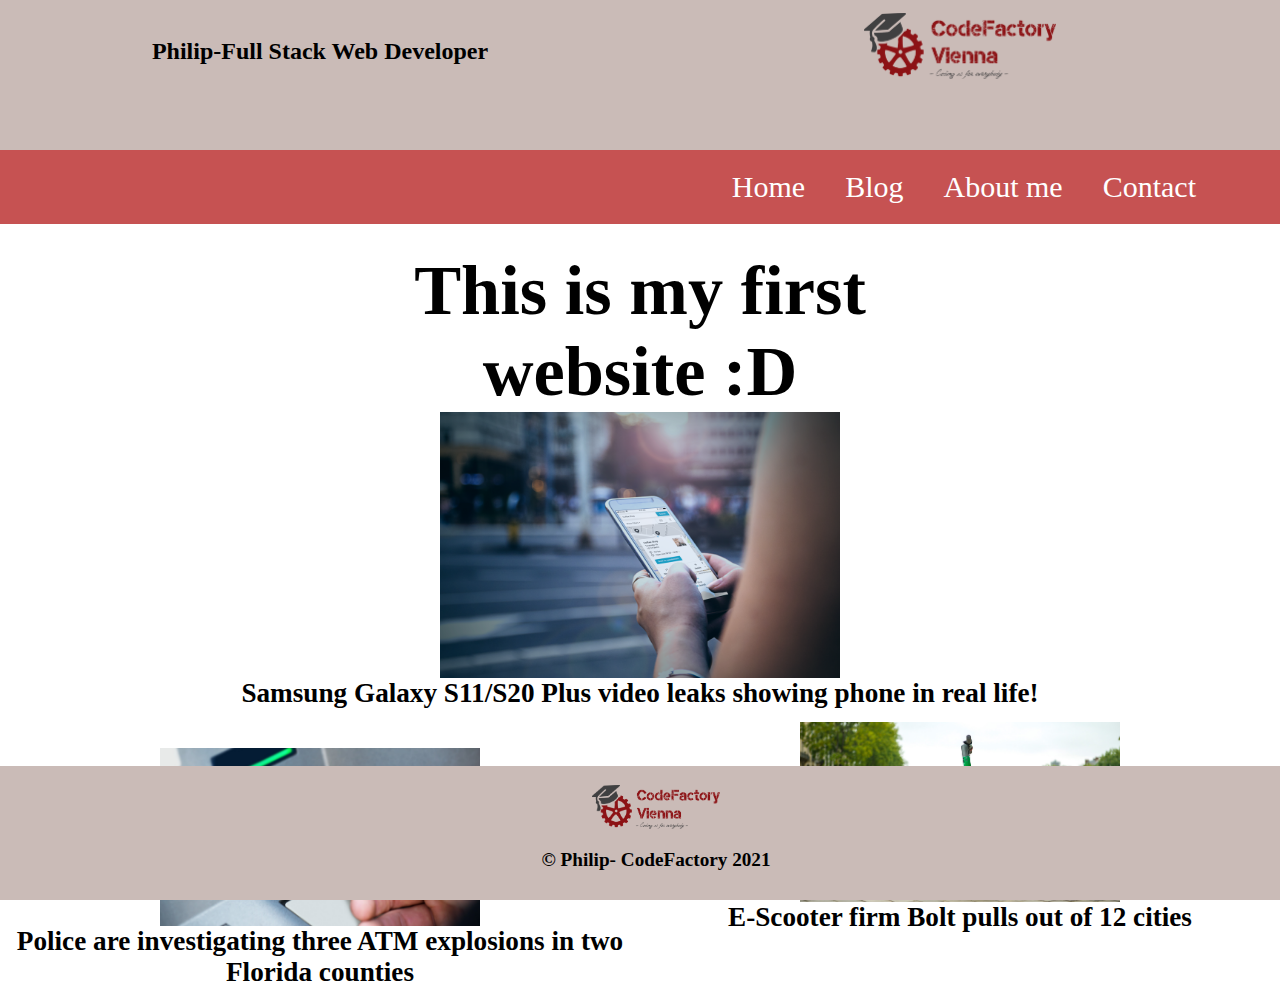
==== index.htm @ 5ebbf1af "fixed header elements to be side by side, vertical alignment probably buggy without flex!" ====
<!DOCTYPE html>
<html lang="en">
<head>
    <meta charset="UTF-8">
    <meta http-equiv="X-UA-Compatible" content="IE=edge">
    <meta name="viewport" content="width=device-width, initial-scale=1.0">
    <link rel="stylesheet" type="text/css" href="css/styling.css">
    <title>Code Review 1</title>
</head>
<body>
    <header>
        <div class="div1">
            <h4>Philip-Full Stack Web Developer</h4>
        </div>
        <div class="div2">
            <img src="img/logo.png" alt="Footer Logo" />   
        </div>
    </header>

    <nav>
        <div class="nav-right">
            <a href="#home" id="active-tab">Home</a>
            <a href="#blog">Blog</a>
            <a href="#about">About me</a>
            <a href="#contact">Contact</a>
        </div>
      </nav>

    <h1>This is my first <br />website :D</h1>

    <div id="blog-wrapper">
        <div id="lead-article">
            <img src="img/Phone.png" alt="Samsung Galaxy S11/S20 leaks reveal" />
            <h3>Samsung Galaxy S11/S20 Plus video leaks showing phone in real life!</h3>
        </div>
        <div id="second-wrapper">
            <div class="div1">
                <img src="img/Debit_card_ATM.jpg" alt="ATM explosions crime" />
                <h3>Police are investigating three ATM explosions in two Florida counties</h3>
            </div>
            <div class="div2">
                <img src="img/Taxify-Scooters.jpg" alt="E-Scooter malfunctions" />
                <h3>E-Scooter firm Bolt pulls out of 12 cities</h3>
            </div>
        </div>
    </div>

    <footer>
        <img src="img/logo.png" alt="Footer Logo" />
        <p><strong>&copy; Philip- CodeFactory 2021</strong></p>
    </footer>
</body>
</html>
---- css/styling.css ----
/* basic styling */
h1,h2,h3,h4,h5 {
    margin: 0 auto;
    text-align: center;
    height: 100%;
}

body {
    min-height: 100vh;
    margin:0 auto;
    position: relative;
}

p { 
    margin: 0;
    padding: 1%;
}

h1 {
    font-size: 440%;
    margin-top: 2%;
}

h3 { 
    font-size: 170%;
}

h4 { 
    font-size: 150%;
}



/* header styling */
header {
    background-color: #cabbb7;
    height: 150px;
    width: 100%;
    text-align: center;
    margin: 0 auto;
    text-align: center;
    vertical-align: middle;    

}

.div1 {
    float: left;
    padding: 0;
    margin: 3% 0 0 0; /* appreantly best way to center vertically without flex */
    text-align: center; /* probably just fluf */
    vertical-align: middle; /* probably just fluf */
    width: 50%;

}

.div2 {
    float: right;
    padding: 0;
    margin: 1% 0 0 0; /* appreantly best way to center vertically without flex */
    text-align: center; /* probably just fluf */
    vertical-align: middle; /* probably just fluf */
    width: 50%;
}


header .div2 img {
    width: 30%;
}


/* navigation styling */
nav {
    overflow: hidden;
    width: 100%;
    background-color: #c65252;
    padding-right: 500px;
}
  
nav a {
    float: left;
    color: #ffffff;
    text-align: center;
    padding: 20px;
    text-decoration: none;
    font-size: 30px;
}

.nav-right {
    float: right;
    margin-right: 5%;
}
  
nav a:hover { 
    background-color: #cabbb7; 
}

/*#active-tab { background-color: #c88684; }*/
  


/* main article styling */
#blog-wrapper {
    text-align: center;
}

div img { 
    width: 50%;
    margin-left: auto;
    margin-right: auto;
    display: block;
} 

#lead-article img { 
    text-align: center;
    width: 400px;
}




/* footer stuff */
footer {
    background-color: #cabbb7;
    text-align: center;
    width: 100%;
    position: absolute;
    right: 0;
    bottom: 0;
    left: 0;
    padding: 1.25%;
    font-size: 120%;
} 

footer img {
    width: 10%;
    margin: 0.2% auto;
}
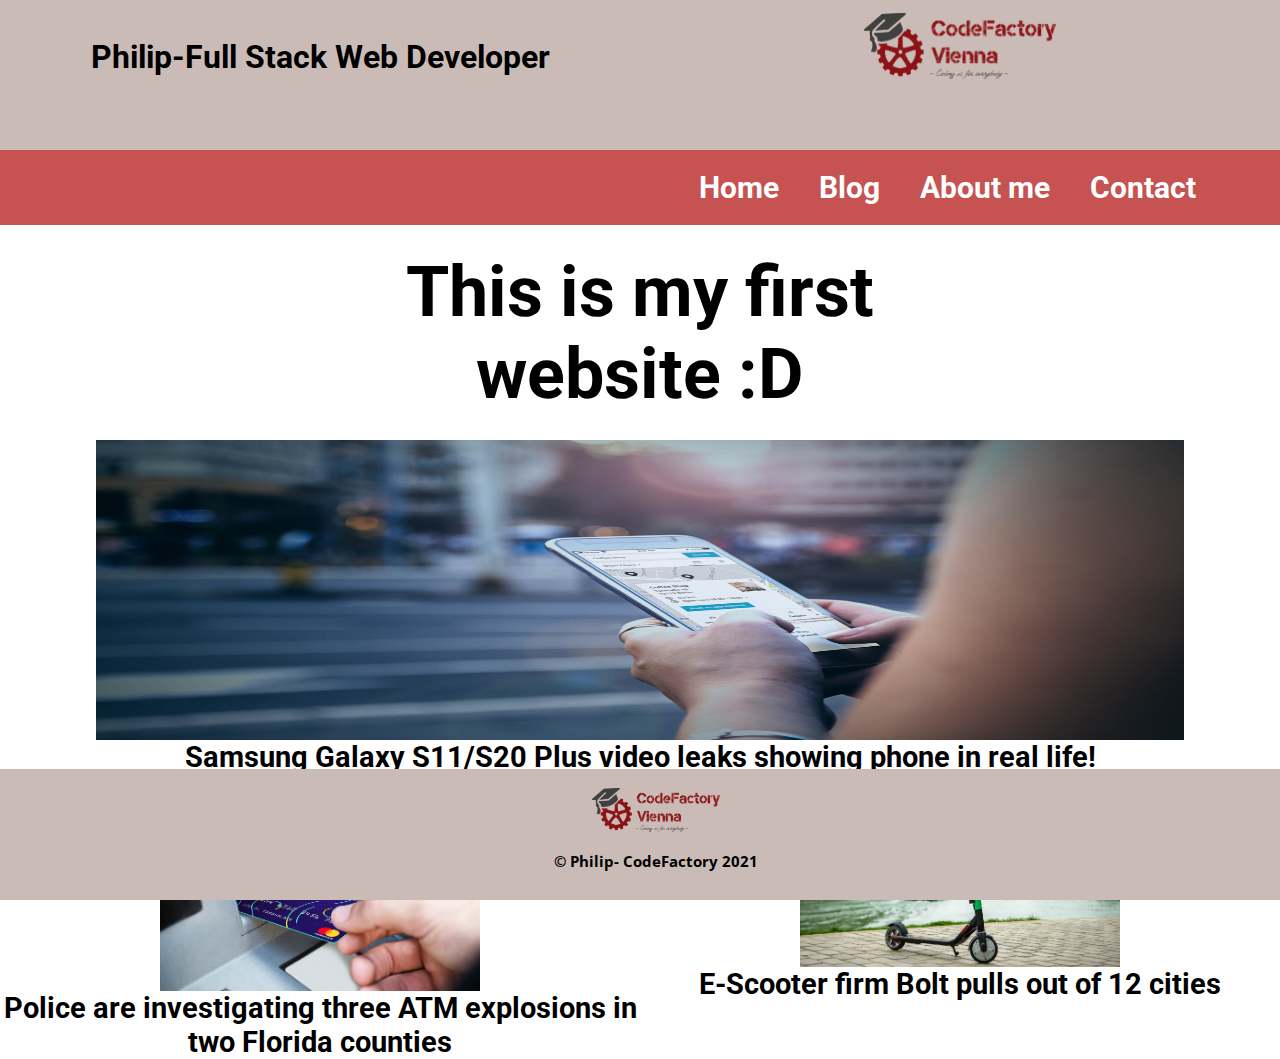
==== commit f53a8682: "added fonts Roboto and Open Sans and adjusted font sizes" ====
--- a/index.htm
+++ b/index.htm
@@ -5,6 +5,13 @@
     <meta http-equiv="X-UA-Compatible" content="IE=edge">
     <meta name="viewport" content="width=device-width, initial-scale=1.0">
     <link rel="stylesheet" type="text/css" href="css/styling.css">
+    <!-- Adding "Open Sans Regular 400" from Google Fonts -->
+    <link rel="preconnect" href="https://fonts.gstatic.com">
+    <link href="https://fonts.googleapis.com/css2?family=Open+Sans&display=swap" rel="stylesheet">
+    <!-- Adding "Roboto Regular 400" from Google Fonts -->
+    <link rel="preconnect" href="https://fonts.gstatic.com">
+    <link href="https://fonts.googleapis.com/css2?family=Roboto&display=swap" rel="stylesheet">
+
     <title>Code Review 1</title>
 </head>
 <body>
--- a/css/styling.css
+++ b/css/styling.css
@@ -2,13 +2,15 @@
 h1,h2,h3,h4,h5 {
     margin: 0 auto;
     text-align: center;
-    height: 100%;
+    font-family: Roboto;
+    font-weight: bolder;
 }
 
 body {
     min-height: 100vh;
     margin:0 auto;
     position: relative;
+    font-family: "Open Sans";
 }
 
 p { 
@@ -19,14 +21,15 @@
 h1 {
     font-size: 440%;
     margin-top: 2%;
+    margin-bottom: 2%;
 }
 
 h3 { 
-    font-size: 170%;
+    font-size: 180%;
 }
 
 h4 { 
-    font-size: 150%;
+    font-size: 200%;
 }
 
 
@@ -62,7 +65,7 @@
     width: 50%;
 }
 
-
+/* Could've made a simple class, but wanted to try it that way, same goes for footer image */
 header .div2 img {
     width: 30%;
 }
@@ -83,6 +86,8 @@
     padding: 20px;
     text-decoration: none;
     font-size: 30px;
+    font-family: Roboto;
+    font-weight: bolder;
 }
 
 .nav-right {
@@ -112,10 +117,9 @@
 
 #lead-article img { 
     text-align: center;
-    width: 400px;
+    width: 85%;
+    height: 300px;
 }
-
-
 
 
 /* footer stuff */
@@ -128,7 +132,7 @@
     bottom: 0;
     left: 0;
     padding: 1.25%;
-    font-size: 120%;
+    font-size: 95%;
 } 
 
 footer img {
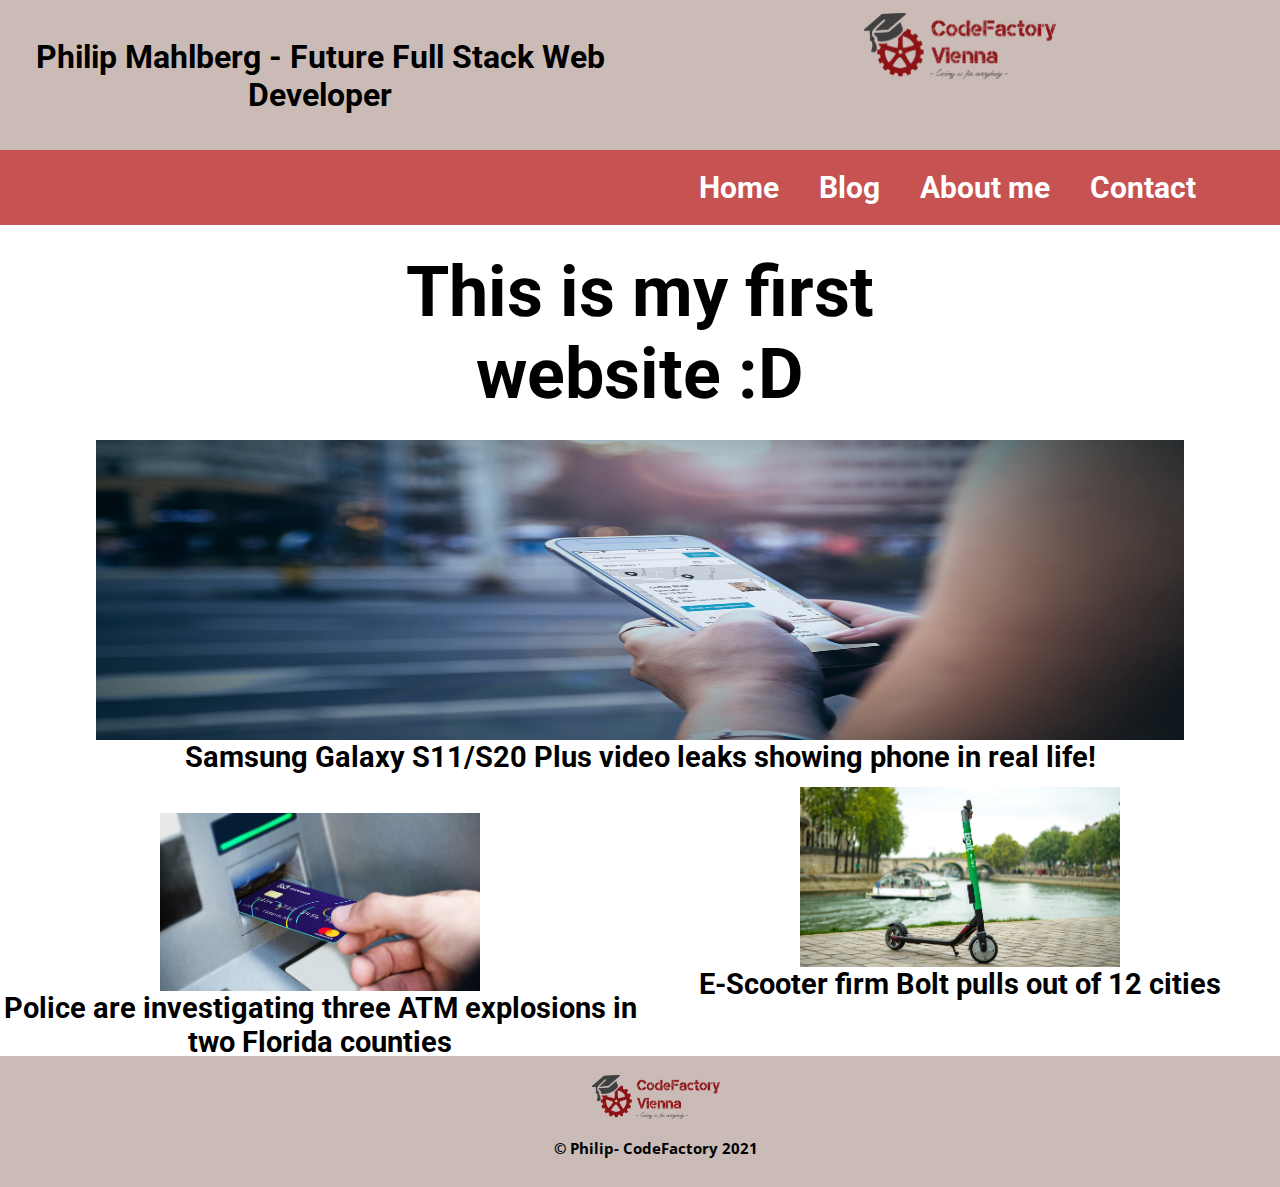
==== commit 0bb7f1cf: "hopefully made footer permanently for good now!" ====
--- a/index.htm
+++ b/index.htm
@@ -15,43 +15,45 @@
     <title>Code Review 1</title>
 </head>
 <body>
-    <header>
-        <div class="div1">
-            <h4>Philip-Full Stack Web Developer</h4>
-        </div>
-        <div class="div2">
-            <img src="img/logo.png" alt="Footer Logo" />   
-        </div>
-    </header>
-
-    <nav>
-        <div class="nav-right">
-            <a href="#home" id="active-tab">Home</a>
-            <a href="#blog">Blog</a>
-            <a href="#about">About me</a>
-            <a href="#contact">Contact</a>
-        </div>
-      </nav>
-
-    <h1>This is my first <br />website :D</h1>
-
-    <div id="blog-wrapper">
-        <div id="lead-article">
-            <img src="img/Phone.png" alt="Samsung Galaxy S11/S20 leaks reveal" />
-            <h3>Samsung Galaxy S11/S20 Plus video leaks showing phone in real life!</h3>
-        </div>
-        <div id="second-wrapper">
+    <div class="main-container">
+        <header>
             <div class="div1">
-                <img src="img/Debit_card_ATM.jpg" alt="ATM explosions crime" />
-                <h3>Police are investigating three ATM explosions in two Florida counties</h3>
+                <h4>Philip Mahlberg - Future Full Stack Web Developer</h4>
             </div>
             <div class="div2">
-                <img src="img/Taxify-Scooters.jpg" alt="E-Scooter malfunctions" />
-                <h3>E-Scooter firm Bolt pulls out of 12 cities</h3>
+                <img src="img/logo.png" alt="Footer Logo" />   
+            </div>
+        </header>
+
+        <nav>
+            <div class="nav-right">
+                <a href="#home" id="active-tab">Home</a>
+                <a href="#blog">Blog</a>
+                <a href="#about">About me</a>
+                <a href="#contact">Contact</a>
+            </div>
+        </nav>
+
+        <h1>This is my first <br />website :D</h1>
+
+        <div id="blog-wrapper">
+            <div id="lead-article">
+                <img src="img/Phone.png" alt="Samsung Galaxy S11/S20 leaks reveal" />
+                <h3>Samsung Galaxy S11/S20 Plus video leaks showing phone in real life!</h3>
+            </div>
+            <div id="second-wrapper">
+                <div class="div1">
+                    <img src="img/Debit_card_ATM.jpg" alt="ATM explosions crime" />
+                    <h3>Police are investigating three ATM explosions in two Florida counties</h3>
+                </div>
+                <div class="div2">
+                    <img src="img/Taxify-Scooters.jpg" alt="E-Scooter malfunctions" />
+                    <h3>E-Scooter firm Bolt pulls out of 12 cities</h3>
+                </div>
             </div>
         </div>
     </div>
-
+    
     <footer>
         <img src="img/logo.png" alt="Footer Logo" />
         <p><strong>&copy; Philip- CodeFactory 2021</strong></p>
--- a/css/styling.css
+++ b/css/styling.css
@@ -7,11 +7,20 @@
 }
 
 body {
-    min-height: 100vh;
     margin:0 auto;
     position: relative;
     font-family: "Open Sans";
+    height: 100%;
 }
+
+
+.main-container {
+    overflow: hidden;
+    display: block;
+    position: relative;   
+    min-height: 100vh; /* will cover the 100% of viewport */
+    padding-bottom: 10%; /* height of footer */
+   }
 
 p { 
     margin: 0;
@@ -126,11 +135,9 @@
 footer {
     background-color: #cabbb7;
     text-align: center;
-    width: 100%;
     position: absolute;
-    right: 0;
     bottom: 0;
-    left: 0;
+    width: 100%;   
     padding: 1.25%;
     font-size: 95%;
 } 
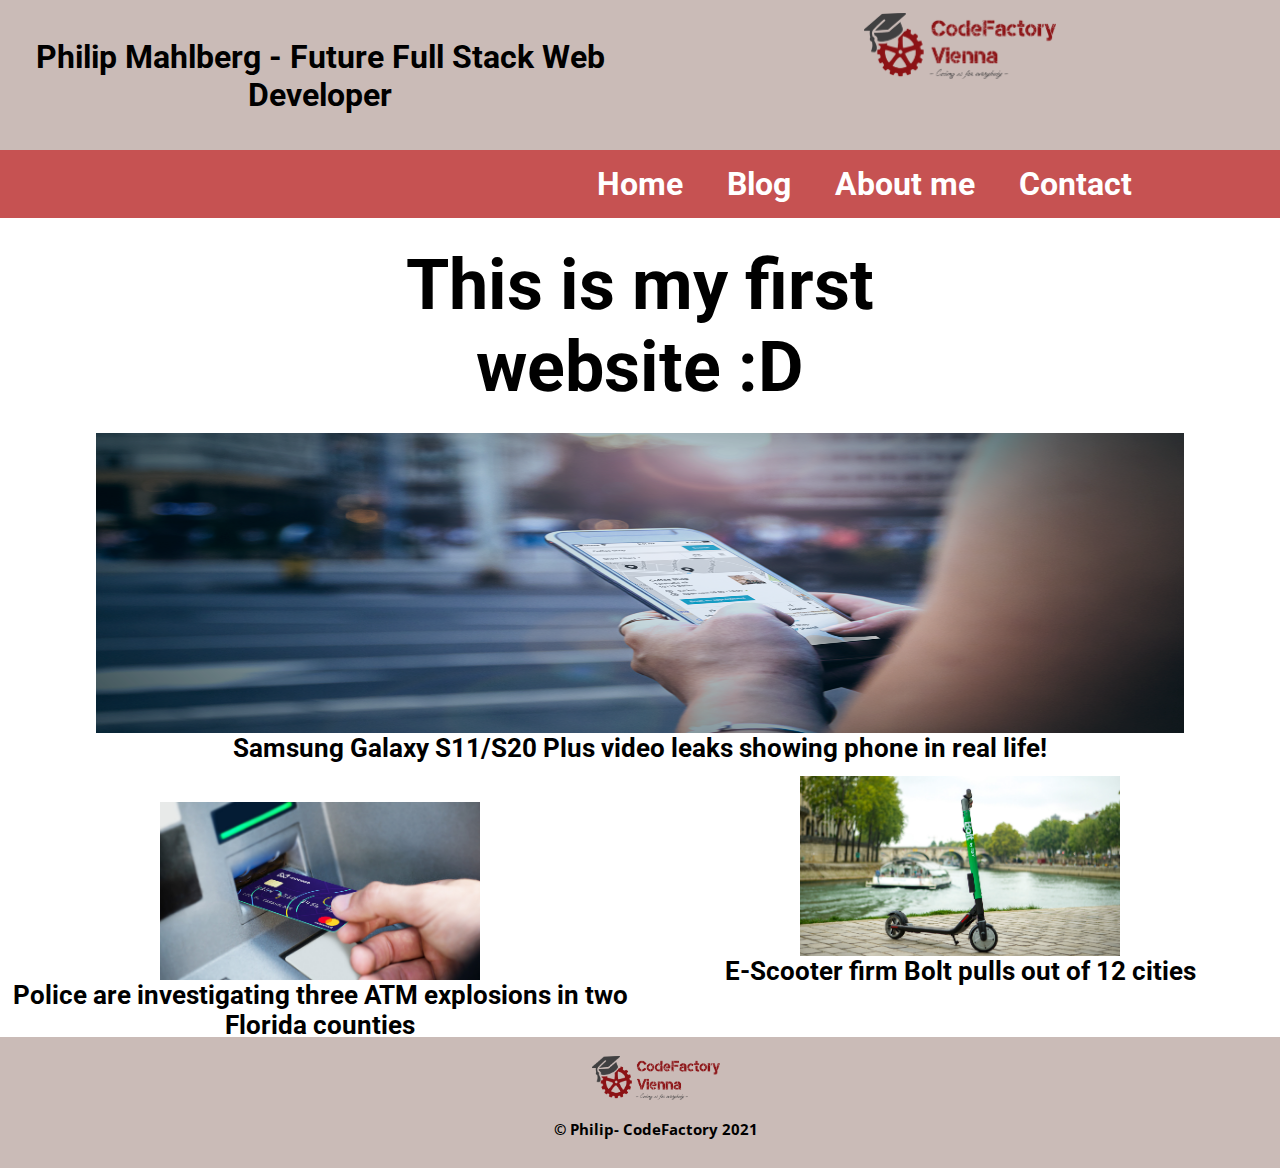
==== commit 18702e41: "Finally fixed and created header with ul,li+nav" ====
--- a/index.htm
+++ b/index.htm
@@ -21,10 +21,11 @@
                 <h4>Philip Mahlberg - Future Full Stack Web Developer</h4>
             </div>
             <div class="div2">
-                <img src="img/logo.png" alt="Footer Logo" />   
+                <img src="img/logo.png" alt="Header Logo" />   
             </div>
         </header>
 
+        <!-- Old navigation based on a nav+div ONLY
         <nav>
             <div class="nav-right">
                 <a href="#home" id="active-tab">Home</a>
@@ -33,6 +34,15 @@
                 <a href="#contact">Contact</a>
             </div>
         </nav>
+        -->
+        <nav>
+            <ul>
+                <li><a href="#home" id="active-tab">Home</a></li>
+                <li><a href="#blog">Blog</a></li>
+                <li><a href="#about">About me</a></li>
+                <li><a href="#contact">Contact</a></li>
+            </ul>
+        </nav>       
 
         <h1>This is my first <br />website :D</h1>
 
@@ -53,7 +63,7 @@
             </div>
         </div>
     </div>
-    
+
     <footer>
         <img src="img/logo.png" alt="Footer Logo" />
         <p><strong>&copy; Philip- CodeFactory 2021</strong></p>
--- a/css/styling.css
+++ b/css/styling.css
@@ -34,7 +34,7 @@
 }
 
 h3 { 
-    font-size: 180%;
+    font-size: 160%;
 }
 
 h4 { 
@@ -82,6 +82,47 @@
 
 /* navigation styling */
 nav {
+    text-align: right;
+    margin: 0;
+    padding: 0;
+}
+
+ul {
+    list-style-type: none;
+    margin: 0;
+    padding: 0 10% 0 0;  
+    overflow: hidden;
+    background-color: #c65252; 
+}
+    
+ul li {
+    display: inline-block;
+    margin: 0;
+    padding: 0;
+}
+    
+ul li a {
+    display: inline-block;
+    color: #ffffff;
+    text-decoration: none;
+    margin: 0;
+    padding: 15px 20px;
+    font-size: 200%;
+    font-family: Roboto;
+    font-weight: bolder;   
+}
+    
+ul li a:hover { 
+    background-color: #cabbb7;
+}
+    
+    /* #active-tab { background-color: #c88684; }   */
+
+
+/*#active-tab { background-color: #c88684; }*/
+
+/* Old navigation based on a nav+div ONLY
+nav {
     overflow: hidden;
     width: 100%;
     background-color: #c65252;
@@ -94,7 +135,7 @@
     text-align: center;
     padding: 20px;
     text-decoration: none;
-    font-size: 30px;
+    font-size: 200%;
     font-family: Roboto;
     font-weight: bolder;
 }
@@ -107,9 +148,9 @@
 nav a:hover { 
     background-color: #cabbb7; 
 }
+*/
 
-/*#active-tab { background-color: #c88684; }*/
-  
+
 
 
 /* main article styling */
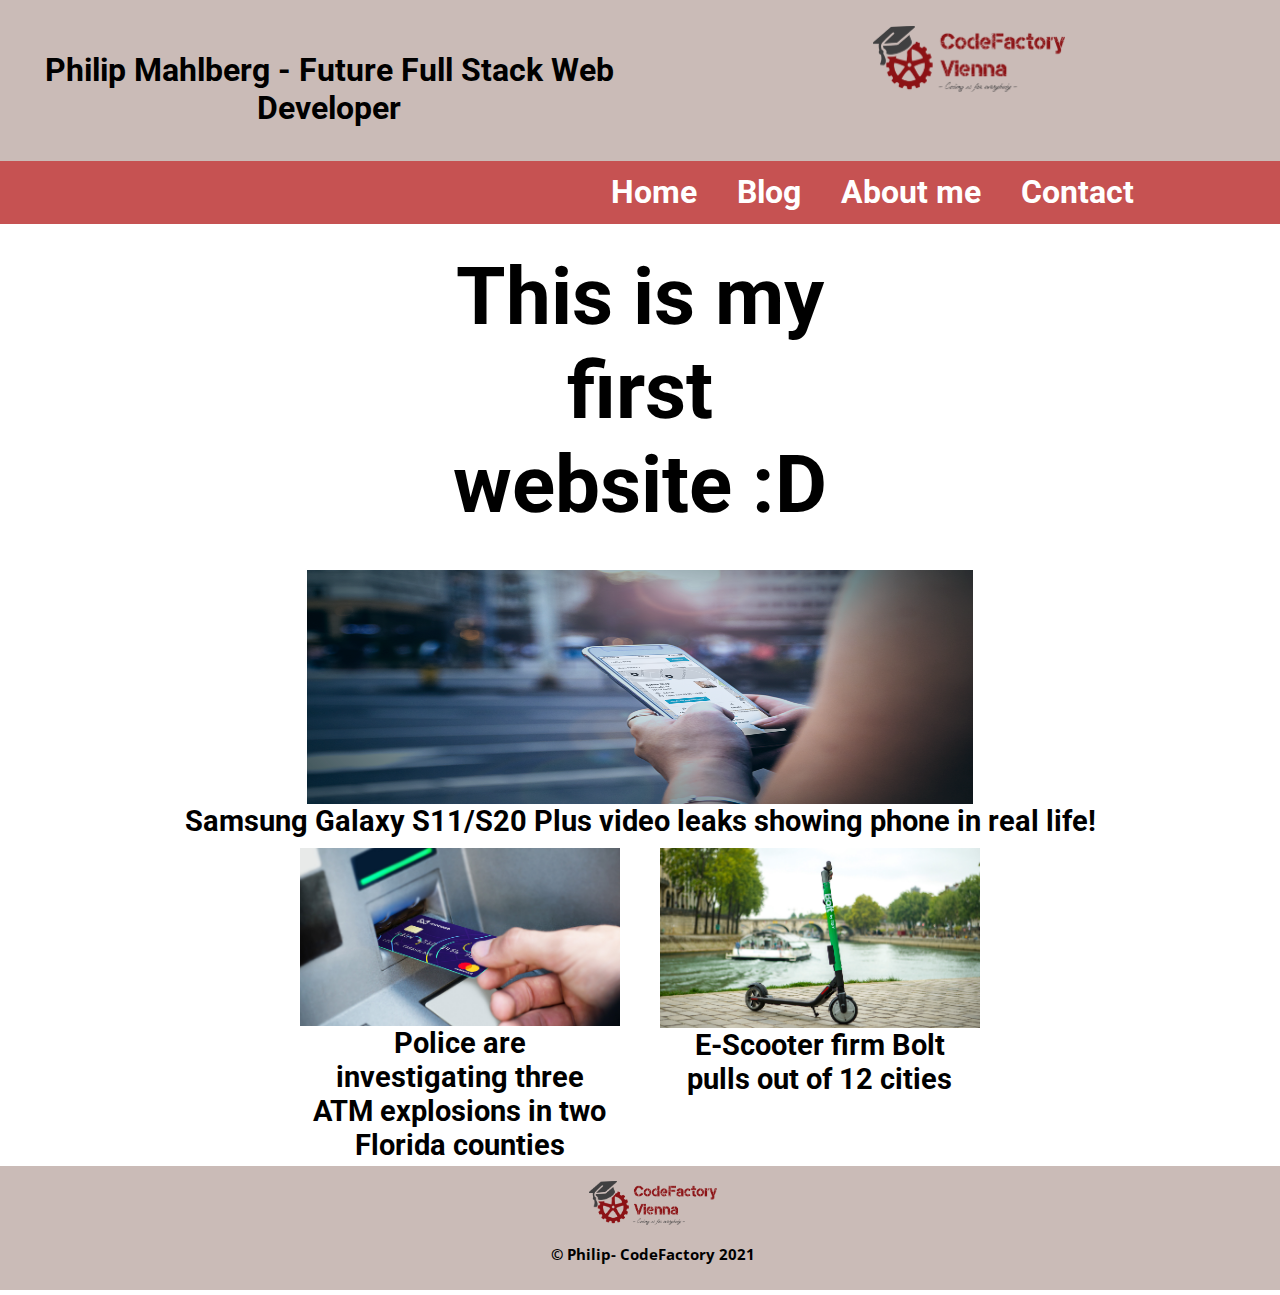
==== commit e504237f: "created blog "triforce" and resized a few things, footer is now finally at the bottom! --> MUST SCRO" ====
--- a/index.htm
+++ b/index.htm
@@ -17,12 +17,12 @@
 <body>
     <div class="main-container">
         <header>
-            <div class="div1">
+            <span class="divheadtext">
                 <h4>Philip Mahlberg - Future Full Stack Web Developer</h4>
-            </div>
-            <div class="div2">
+            </span>
+            <span class="divheadimg">
                 <img src="img/logo.png" alt="Header Logo" />   
-            </div>
+            </span>
         </header>
 
         <!-- Old navigation based on a nav+div ONLY
@@ -44,9 +44,9 @@
             </ul>
         </nav>       
 
-        <h1>This is my first <br />website :D</h1>
+        <h1>This is my first website :D</h1>
 
-        <div id="blog-wrapper">
+        <!-- <div id="blog-wrapper">
             <div id="lead-article">
                 <img src="img/Phone.png" alt="Samsung Galaxy S11/S20 leaks reveal" />
                 <h3>Samsung Galaxy S11/S20 Plus video leaks showing phone in real life!</h3>
@@ -62,6 +62,21 @@
                 </div>
             </div>
         </div>
+    </div>-->
+    
+    <div id="blog-wrapper">
+        <img src="img/Phone.png" alt="Samsung Galaxy S11/S20 leaks reveal" />
+        <h3>Samsung Galaxy S11/S20 Plus video leaks showing phone in real life!</h3>           
+        <div id="second-wrapper">
+            <div class="divarticle">
+                <img src="img/Debit_card_ATM.jpg" alt="ATM explosions crime" />
+                <h3>Police are investigating three ATM explosions in two Florida counties</h3>
+            </div>
+            <div class="divarticle">
+                <img src="img/Taxify-Scooters.jpg" alt="E-Scooter malfunction" />
+                <h3>E-Scooter firm Bolt pulls out of 12 cities</h3> 
+            </div>     
+        </div>
     </div>
 
     <footer>
--- a/css/styling.css
+++ b/css/styling.css
@@ -1,24 +1,28 @@
 /* basic styling */
-h1,h2,h3,h4,h5 {
-    margin: 0 auto;
-    text-align: center;
+h1,h2,h3,h4 {
+    margin: 0 auto;
+    padding: 0;
+    text-align: center;
+    vertical-align: center;   
     font-family: Roboto;
     font-weight: bolder;
 }
 
 body {
     margin:0 auto;
+    padding: 0;
     position: relative;
     font-family: "Open Sans";
-    height: 100%;
 }
 
 
 .main-container {
     overflow: hidden;
-    display: block;
-    position: relative;   
-    min-height: 100vh; /* will cover the 100% of viewport */
+    display: inline-block;
+    position: relative;
+    margin: 0 auto;
+    padding: 0;
+    min-height: 100vh; /* covers 100% of viewport */
     padding-bottom: 10%; /* height of footer */
    }
 
@@ -28,13 +32,14 @@
 }
 
 h1 {
-    font-size: 440%;
+    font-size: 500%;
     margin-top: 2%;
     margin-bottom: 2%;
+    max-width: 30vw;
 }
 
 h3 { 
-    font-size: 160%;
+    font-size: 180%;
 }
 
 h4 { 
@@ -46,36 +51,38 @@
 /* header styling */
 header {
     background-color: #cabbb7;
-    height: 150px;
+    height: 15vh;
     width: 100%;
     text-align: center;
     margin: 0 auto;
-    text-align: center;
-    vertical-align: middle;    
-
-}
-
-.div1 {
+    padding: 1vw 1vh;
+    text-align: center;
+    vertical-align: middle; 
+}
+
+.divheadtext {
     float: left;
     padding: 0;
-    margin: 3% 0 0 0; /* appreantly best way to center vertically without flex */
+    margin: 3% auto 0 auto; /* appreantly best way to center vertically without flex */
     text-align: center; /* probably just fluf */
     vertical-align: middle; /* probably just fluf */
     width: 50%;
-
-}
-
-.div2 {
+    height: auto;
+}
+
+.divheadimg {
     float: right;
     padding: 0;
-    margin: 1% 0 0 0; /* appreantly best way to center vertically without flex */
-    text-align: center; /* probably just fluf */
-    vertical-align: middle; /* probably just fluf */
+    margin: 1% auto 0 auto; /* appreantly best way to center vertically without flex */
+    text-align: center; /* probably just fluff, but added just in case */
+    vertical-align: middle; /* probably just fluff, but added just in case */
     width: 50%;
+    height: auto;
+
 }
 
 /* Could've made a simple class, but wanted to try it that way, same goes for footer image */
-header .div2 img {
+header .divheadimg img {
     width: 30%;
 }
 
@@ -106,7 +113,7 @@
     color: #ffffff;
     text-decoration: none;
     margin: 0;
-    padding: 15px 20px;
+    padding: 1vw 2vh;
     font-size: 200%;
     font-family: Roboto;
     font-weight: bolder;   
@@ -116,7 +123,7 @@
     background-color: #cabbb7;
 }
     
-    /* #active-tab { background-color: #c88684; }   */
+/* #active-tab { background-color: #c88684; }   */
 
 
 /*#active-tab { background-color: #c88684; }*/
@@ -154,21 +161,56 @@
 
 
 /* main article styling */
-#blog-wrapper {
-    text-align: center;
-}
-
-div img { 
+#blog-wrapper, #second-wrapper {
+    position: relative;
+    text-align: center;
+    /* height: 30vh; testing only */
+    width: 75%;
+    margin: 0 auto;
+    padding: 1%;    
+    text-align: center;
+    vertical-align: middle;    
+}
+
+
+.divarticle {
+    float: left;
+    padding: 0;
+    margin: 0 auto;
+    text-align: center; /* probably just fluff, but added just in case */
+    vertical-align: middle; /* probably just fluff, but added just in case */
     width: 50%;
-    margin-left: auto;
-    margin-right: auto;
+    height: auto;
+    word-wrap: break-word;
+}
+
+
+/*
+not needed anymore!!!
+#lead-article {
+    padding: 0;
+    margin: 0 auto;
+    text-align: center;
+    vertical-align: middle;
+}*/
+
+div[class="divarticle"] h3 {
+    max-width: 23vw;
+}
+
+
+div[id="blog-wrapper"] img {
+    width: 52vw;
+    height: 26vh;
+    margin: 0 auto;
     display: block;
 } 
 
-#lead-article img { 
-    text-align: center;
-    width: 85%;
-    height: 300px;
+div[id="second-wrapper"] img { 
+    width: 25vw;
+    height: auto;
+    margin: 0 auto;
+    display: block;
 }
 
 
@@ -177,9 +219,10 @@
     background-color: #cabbb7;
     text-align: center;
     position: absolute;
+    margin; 0;
     bottom: 0;
     width: 100%;   
-    padding: 1.25%;
+    padding: 1%;
     font-size: 95%;
 } 
 
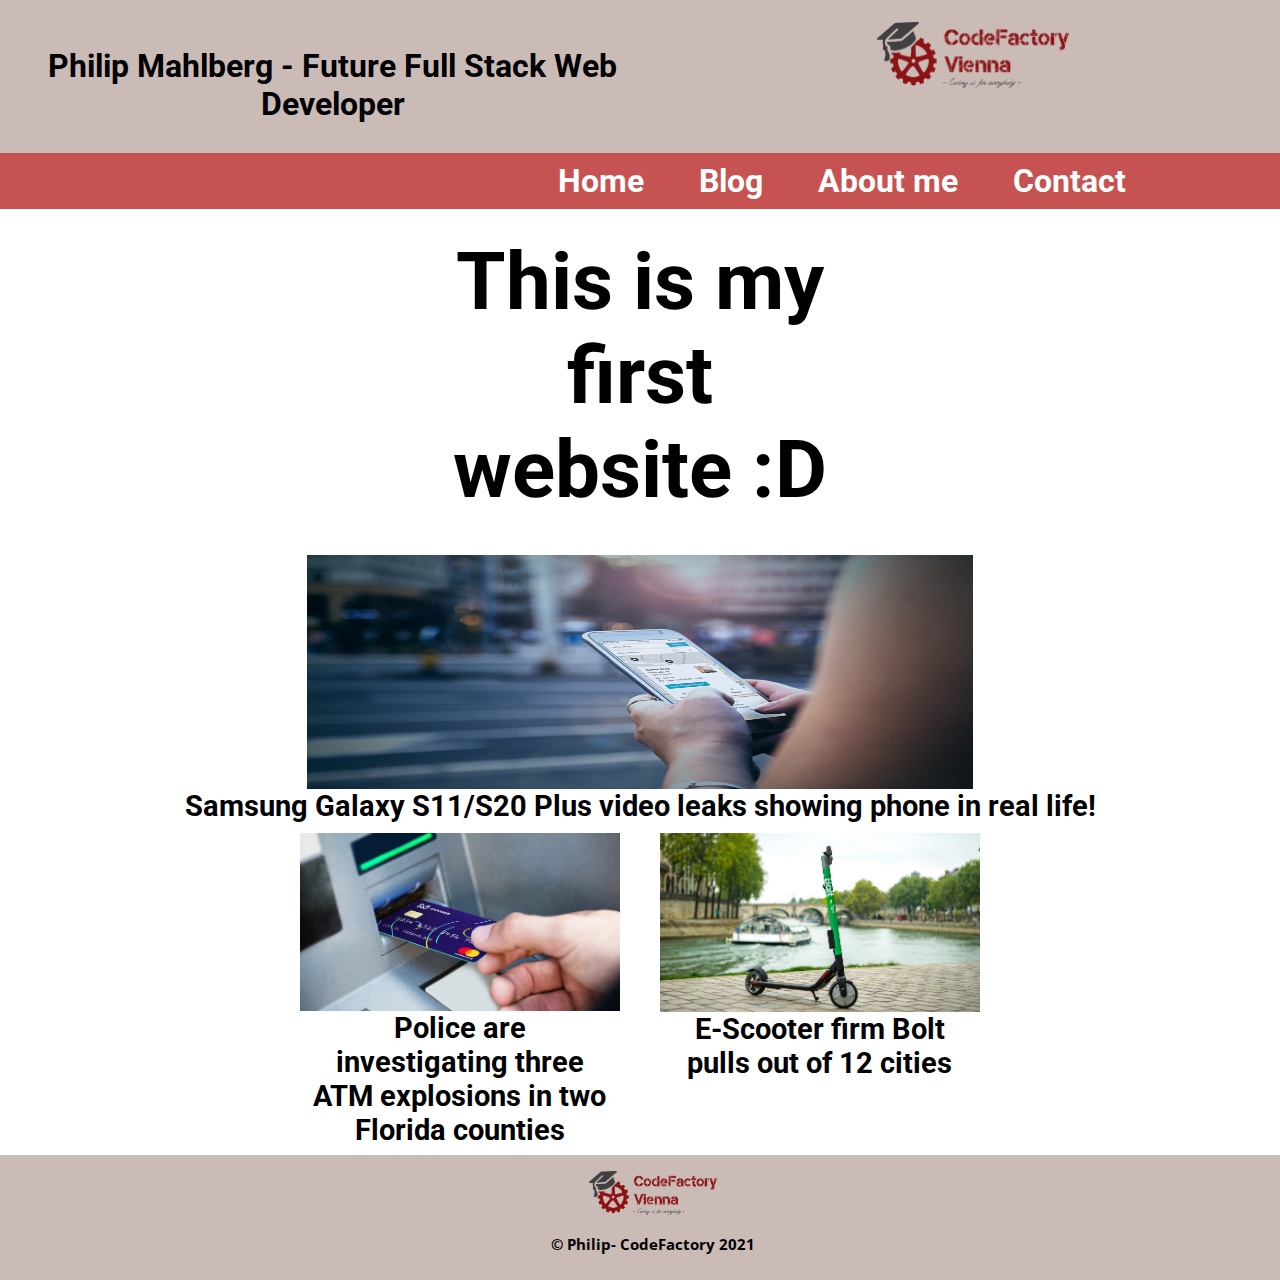
==== commit 146ff849: "fixed missing div closing tag of main-container class" ====
--- a/index.htm
+++ b/index.htm
@@ -45,37 +45,20 @@
         </nav>       
 
         <h1>This is my first website :D</h1>
-
-        <!-- <div id="blog-wrapper">
-            <div id="lead-article">
-                <img src="img/Phone.png" alt="Samsung Galaxy S11/S20 leaks reveal" />
-                <h3>Samsung Galaxy S11/S20 Plus video leaks showing phone in real life!</h3>
-            </div>
+    
+        <div id="blog-wrapper">
+            <img src="img/Phone.png" alt="Samsung Galaxy S11/S20 leaks reveal" />
+            <h3>Samsung Galaxy S11/S20 Plus video leaks showing phone in real life!</h3>           
             <div id="second-wrapper">
-                <div class="div1">
+                <div class="divarticle">
                     <img src="img/Debit_card_ATM.jpg" alt="ATM explosions crime" />
                     <h3>Police are investigating three ATM explosions in two Florida counties</h3>
                 </div>
-                <div class="div2">
-                    <img src="img/Taxify-Scooters.jpg" alt="E-Scooter malfunctions" />
-                    <h3>E-Scooter firm Bolt pulls out of 12 cities</h3>
-                </div>
+                <div class="divarticle">
+                    <img src="img/Taxify-Scooters.jpg" alt="E-Scooter malfunction" />
+                    <h3>E-Scooter firm Bolt pulls out of 12 cities</h3> 
+                </div>     
             </div>
-        </div>
-    </div>-->
-    
-    <div id="blog-wrapper">
-        <img src="img/Phone.png" alt="Samsung Galaxy S11/S20 leaks reveal" />
-        <h3>Samsung Galaxy S11/S20 Plus video leaks showing phone in real life!</h3>           
-        <div id="second-wrapper">
-            <div class="divarticle">
-                <img src="img/Debit_card_ATM.jpg" alt="ATM explosions crime" />
-                <h3>Police are investigating three ATM explosions in two Florida counties</h3>
-            </div>
-            <div class="divarticle">
-                <img src="img/Taxify-Scooters.jpg" alt="E-Scooter malfunction" />
-                <h3>E-Scooter firm Bolt pulls out of 12 cities</h3> 
-            </div>     
         </div>
     </div>
 
--- a/css/styling.css
+++ b/css/styling.css
@@ -55,7 +55,8 @@
     width: 100%;
     text-align: center;
     margin: 0 auto;
-    padding: 1vw 1vh;
+    /* top right bottom left */
+    padding: 1vh 1vw;
     text-align: center;
     vertical-align: middle; 
 }
@@ -113,7 +114,7 @@
     color: #ffffff;
     text-decoration: none;
     margin: 0;
-    padding: 1vw 2vh;
+    padding: 1vh 2vw;
     font-size: 200%;
     font-family: Roboto;
     font-weight: bolder;   
@@ -219,7 +220,7 @@
     background-color: #cabbb7;
     text-align: center;
     position: absolute;
-    margin; 0;
+    margin: 0;
     bottom: 0;
     width: 100%;   
     padding: 1%;
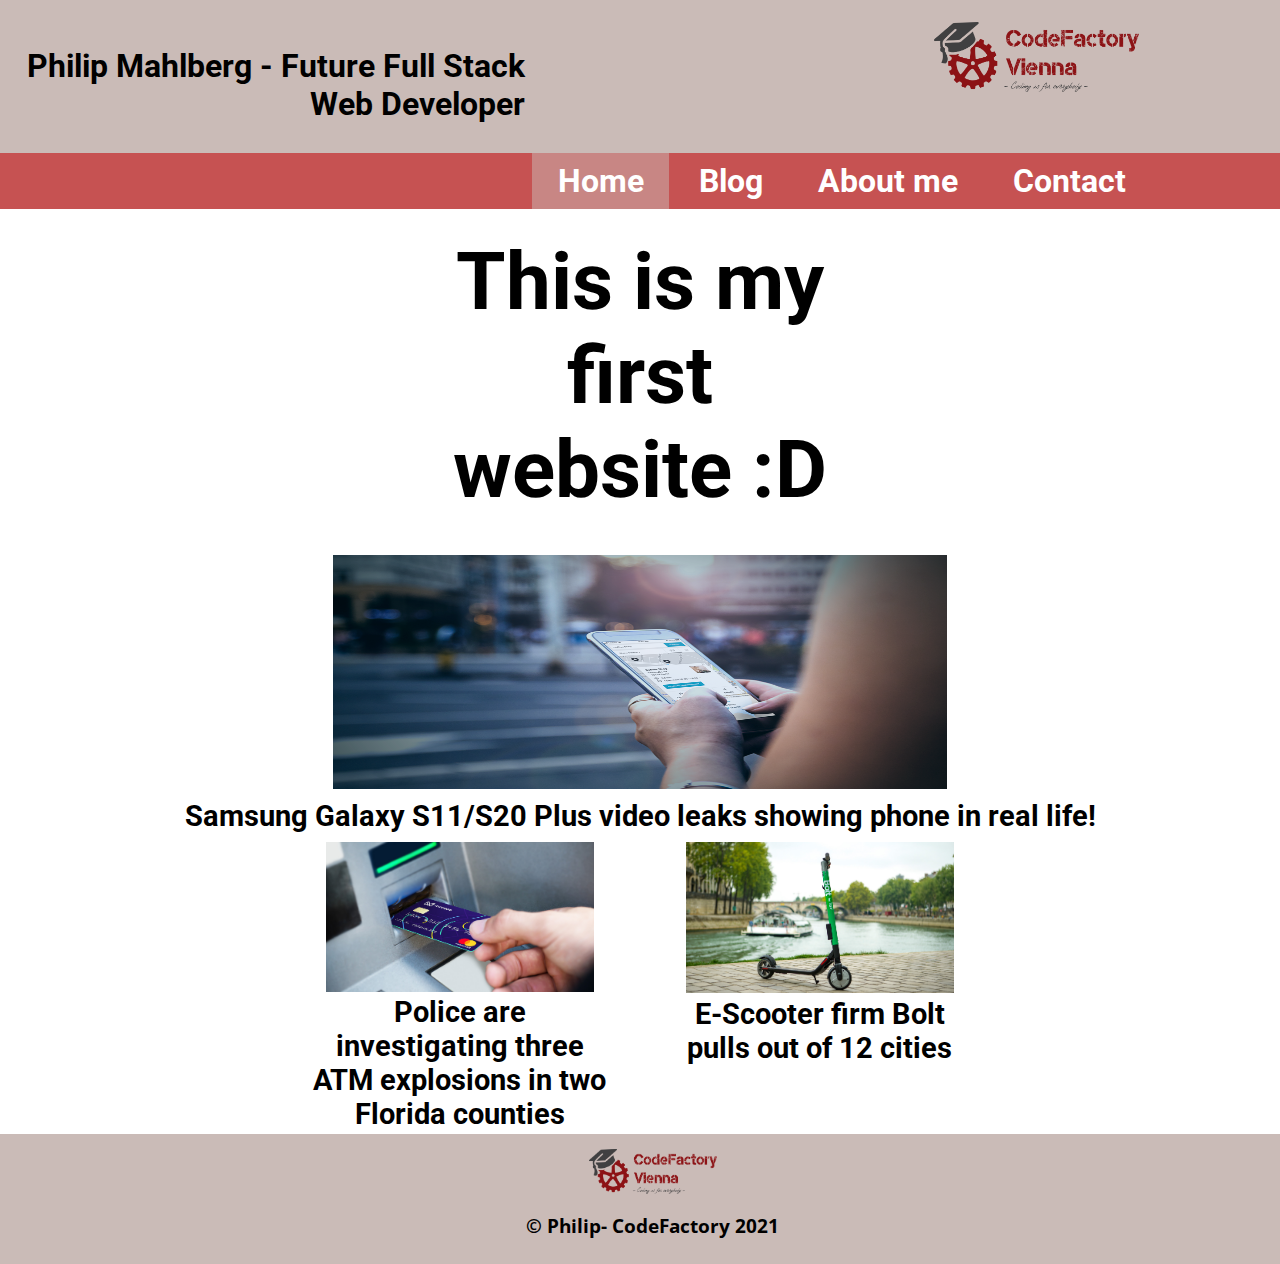
==== commit e9dd564d: "added commentary to all htm-files" ====
--- a/index.htm
+++ b/index.htm
@@ -12,10 +12,11 @@
     <link rel="preconnect" href="https://fonts.gstatic.com">
     <link href="https://fonts.googleapis.com/css2?family=Roboto&display=swap" rel="stylesheet">
 
-    <title>Code Review 1</title>
+    <title>Code Review 1 - Home</title>
 </head>
 <body>
-    <div class="main-container">
+    <div class="main-container"> <!-- div as main container needed to make footer always at bottom -->
+        <!-- Header part with two spans and text + img element inside -->
         <header>
             <span class="divheadtext">
                 <h4>Philip Mahlberg - Future Full Stack Web Developer</h4>
@@ -35,17 +36,19 @@
             </div>
         </nav>
         -->
+        <!-- new navigation bar made with ul and nav element -->
         <nav>
             <ul>
                 <li><a href="#home" id="active-tab">Home</a></li>
-                <li><a href="#blog">Blog</a></li>
-                <li><a href="#about">About me</a></li>
-                <li><a href="#contact">Contact</a></li>
+                <li><a href="blog.htm">Blog</a></li>
+                <li><a href="about.htm">About me</a></li>
+                <li><a href="contact.htm">Contact</a></li>
             </ul>
         </nav>       
 
         <h1>This is my first website :D</h1>
-    
+
+        <!--Create blog with different divs -->
         <div id="blog-wrapper">
             <img src="img/Phone.png" alt="Samsung Galaxy S11/S20 leaks reveal" />
             <h3>Samsung Galaxy S11/S20 Plus video leaks showing phone in real life!</h3>           
@@ -62,6 +65,7 @@
         </div>
     </div>
 
+    <!--Create footer with img + text -->
     <footer>
         <img src="img/logo.png" alt="Footer Logo" />
         <p><strong>&copy; Philip- CodeFactory 2021</strong></p>
--- a/css/styling.css
+++ b/css/styling.css
@@ -11,10 +11,42 @@
 body {
     margin:0 auto;
     padding: 0;
+    text-align: center;
+    vertical-align: center;    
     position: relative;
     font-family: "Open Sans";
 }
 
+p { 
+    margin: 0;
+    padding: 1%;
+    font-size: 1.25em;
+}
+
+h1 {
+    font-size: 500%;
+    margin-bottom: 2%;
+    max-width: 30vw;
+}
+
+h2 {
+    font-size: 250%;
+    margin: 0 0 1% 0;
+    color: #666666;
+    /* top right bottom left */
+}
+
+
+h3 { 
+    font-size: 180%;
+    font-weight: bolder;
+    margin-top: 1%;
+}
+
+h4 { 
+    font-size: 200%;
+    text-align: right;
+}
 
 .main-container {
     overflow: hidden;
@@ -22,31 +54,9 @@
     position: relative;
     margin: 0 auto;
     padding: 0;
-    min-height: 100vh; /* covers 100% of viewport */
+    min-height: 90vh;
     padding-bottom: 10%; /* height of footer */
-   }
-
-p { 
-    margin: 0;
-    padding: 1%;
-}
-
-h1 {
-    font-size: 500%;
-    margin-top: 2%;
-    margin-bottom: 2%;
-    max-width: 30vw;
-}
-
-h3 { 
-    font-size: 180%;
-}
-
-h4 { 
-    font-size: 200%;
-}
-
-
+}
 
 /* header styling */
 header {
@@ -55,19 +65,26 @@
     width: 100%;
     text-align: center;
     margin: 0 auto;
-    /* top right bottom left */
     padding: 1vh 1vw;
     text-align: center;
     vertical-align: middle; 
 }
 
+#testid {
+    float: left;
+    width: 20%;
+    margin: 0 auto;
+    padding: 0;
+    position: absolute;
+}
+
 .divheadtext {
     float: left;
     padding: 0;
     margin: 3% auto 0 auto; /* appreantly best way to center vertically without flex */
-    text-align: center; /* probably just fluf */
+    text-align: right; /* probably just fluf */
     vertical-align: middle; /* probably just fluf */
-    width: 50%;
+    width: 40%;
     height: auto;
 }
 
@@ -77,14 +94,15 @@
     margin: 1% auto 0 auto; /* appreantly best way to center vertically without flex */
     text-align: center; /* probably just fluff, but added just in case */
     vertical-align: middle; /* probably just fluff, but added just in case */
-    width: 50%;
+    width: 40%;
     height: auto;
 
 }
 
 /* Could've made a simple class, but wanted to try it that way, same goes for footer image */
 header .divheadimg img {
-    width: 30%;
+    width: 40%;
+    height: auto;
 }
 
 
@@ -92,6 +110,7 @@
 nav {
     text-align: right;
     margin: 0;
+    margin-bottom: 2%;
     padding: 0;
 }
 
@@ -124,7 +143,7 @@
     background-color: #cabbb7;
 }
     
-/* #active-tab { background-color: #c88684; }   */
+#active-tab { background-color: #c88684; }
 
 
 /*#active-tab { background-color: #c88684; }*/
@@ -182,7 +201,6 @@
     vertical-align: middle; /* probably just fluff, but added just in case */
     width: 50%;
     height: auto;
-    word-wrap: break-word;
 }
 
 
@@ -201,14 +219,14 @@
 
 
 div[id="blog-wrapper"] img {
-    width: 52vw;
+    width: 48vw;
     height: 26vh;
     margin: 0 auto;
     display: block;
 } 
 
 div[id="second-wrapper"] img { 
-    width: 25vw;
+    width: 21vw;
     height: auto;
     margin: 0 auto;
     display: block;
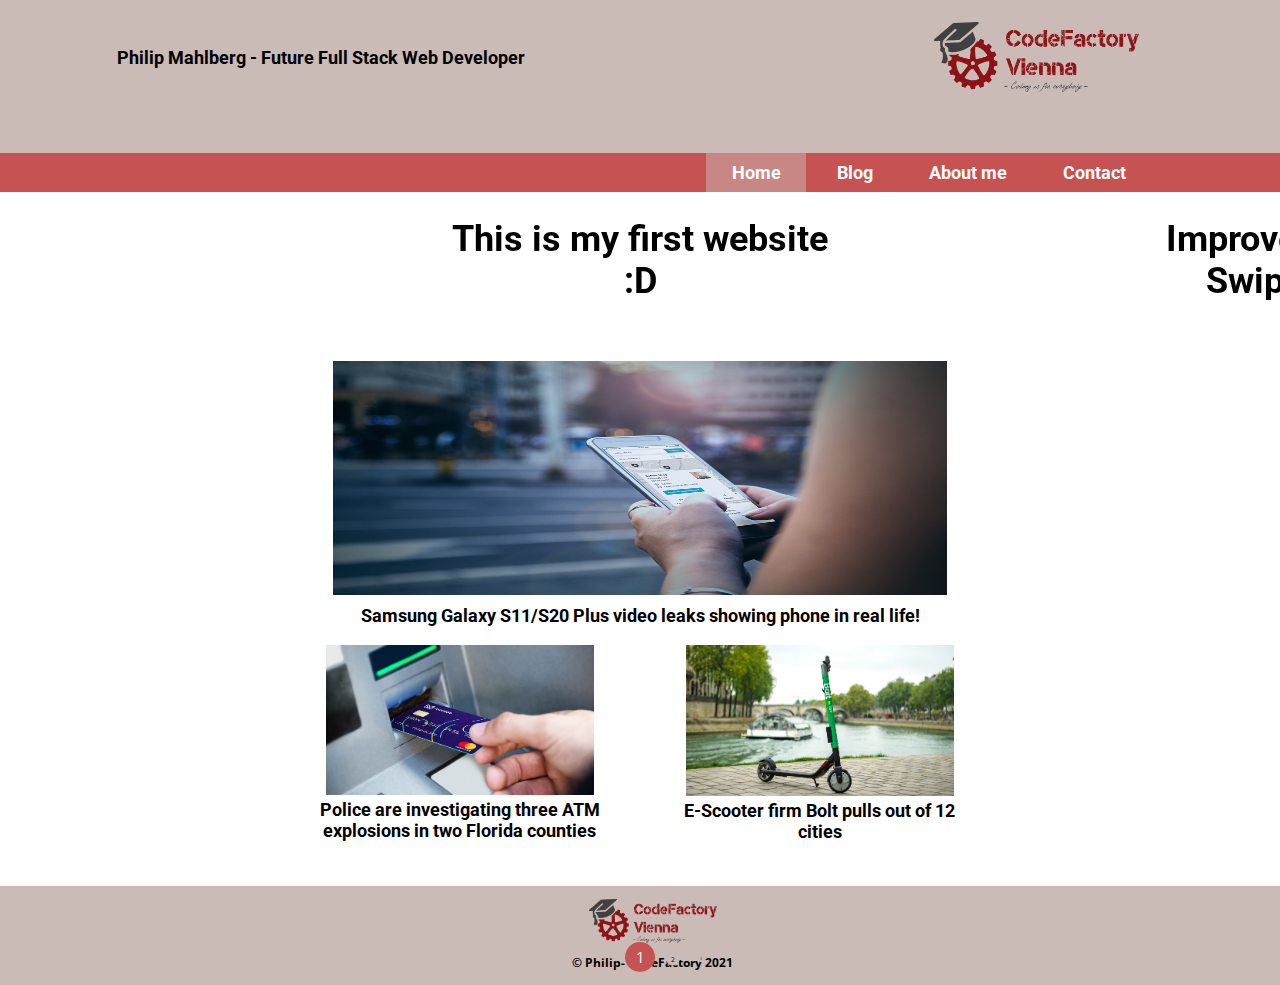
==== commit c10cf396: "finished basic 1" ====
--- a/index.htm
+++ b/index.htm
@@ -11,6 +11,15 @@
     <!-- Adding "Roboto Regular 400" from Google Fonts -->
     <link rel="preconnect" href="https://fonts.gstatic.com">
     <link href="https://fonts.googleapis.com/css2?family=Roboto&display=swap" rel="stylesheet">
+
+    <!-- SwiperJS CSS from CDN -->
+    <link rel="stylesheet" href="https://unpkg.com/swiper/swiper-bundle.min.css" />
+    
+    <!-- Anime CSS from CDN -->
+    <link rel="stylesheet" href="https://cdnjs.cloudflare.com/ajax/libs/animate.css/4.1.1/animate.min.css" />
+
+    <!-- Own Anime-CSS mods locally -->
+    <link rel="stylesheet" href="css/external_animation_styling.css" />
 
     <title>Code Review 1 - Home</title>
 </head>
@@ -46,19 +55,40 @@
             </ul>
         </nav>       
 
-        <h1>This is my first website :D</h1>
+        <!-- <h1>This is my first website :D</h1> -->
+        <!-- New Hero Section -->
+        <!-- Slider main container -->
+        <div class="swiper-container">
+            <!-- Additional required wrapper -->
+            <div class="swiper-wrapper">
+                <!-- Slides -->
+                <div class="swiper-slide"><h1>This is my first website :D</h1></div>
+                <div class="swiper-slide"><h1>Improved with SwipeJS!</h1></div>
+                <div class="swiper-slide"><h1>And some Animation below!</h1></div>
+            </div>
+            <!-- If we need pagination -->
+            <div class="swiper-pagination"></div>
+        
+            <!-- If we need navigation buttons -->
+            <!-- <div class="swiper-button-prev"></div>
+            <div class="swiper-button-next"></div> -->
+        
+            <!-- If we need scrollbar -->
+            <!-- <div class="swiper-scrollbar"></div> -->
+        </div>        
+        
 
         <!--Create blog with different divs -->
-        <div id="blog-wrapper">
-            <img src="img/Phone.png" alt="Samsung Galaxy S11/S20 leaks reveal" />
+        <div id="blog-wrapper" >
+            <img src="img/Phone.png" alt="Samsung Galaxy S11/S20 leaks reveal" class="animate__animated animate__bounce" />
             <h3>Samsung Galaxy S11/S20 Plus video leaks showing phone in real life!</h3>           
             <div id="second-wrapper">
                 <div class="divarticle">
-                    <img src="img/Debit_card_ATM.jpg" alt="ATM explosions crime" />
+                    <img src="img/Debit_card_ATM.jpg" alt="ATM explosions crime" class="animate__animated animate__pulse animate__delay-3s" />
                     <h3>Police are investigating three ATM explosions in two Florida counties</h3>
                 </div>
                 <div class="divarticle">
-                    <img src="img/Taxify-Scooters.jpg" alt="E-Scooter malfunction" />
+                    <img src="img/Taxify-Scooters.jpg" alt="E-Scooter malfunction" class="animate__animated animate__pulse animate__delay-4s" />
                     <h3>E-Scooter firm Bolt pulls out of 12 cities</h3> 
                 </div>     
             </div>
@@ -70,5 +100,11 @@
         <img src="img/logo.png" alt="Footer Logo" />
         <p><strong>&copy; Philip- CodeFactory 2021</strong></p>
     </footer>
+
+    <!-- SwiperJS Javscript from CDN -->
+    <script src="https://unpkg.com/swiper/swiper-bundle.min.js"></script>
+
+    <!-- Own JS for Swiper locally -->
+    <script src="js/script.js"></script>
 </body>
 </html>--- a/css/styling.css
+++ b/css/styling.css
@@ -1,7 +1,17 @@
 /* basic styling */
+
+* {
+    padding: 0;
+    margin: 0;
+}
+
+html {
+    font-size: 62.5%; /* Default is 10px now */
+}
+
+
 h1,h2,h3,h4 {
     margin: 0 auto;
-    padding: 0;
     text-align: center;
     vertical-align: center;   
     font-family: Roboto;
@@ -9,42 +19,37 @@
 }
 
 body {
-    margin:0 auto;
-    padding: 0;
+    margin: 0 auto;
     text-align: center;
     vertical-align: center;    
     position: relative;
     font-family: "Open Sans";
-}
-
-p { 
-    margin: 0;
-    padding: 1%;
-    font-size: 1.25em;
-}
+    font-size: 1.8rem; /* basically equals 30px now by default */
+}
+
 
 h1 {
-    font-size: 500%;
+    font-size: 3.6rem;
     margin-bottom: 2%;
     max-width: 30vw;
 }
 
 h2 {
-    font-size: 250%;
-    margin: 0 0 1% 0;
+    font-size: 2.8rem;
+    /* margin: 0 0 0 0; top right bottom left */
     color: #666666;
-    /* top right bottom left */
+    
 }
 
 
 h3 { 
-    font-size: 180%;
+    font-size: 1.8rem;
     font-weight: bolder;
     margin-top: 1%;
 }
 
 h4 { 
-    font-size: 200%;
+    font-size: 100%;
     text-align: right;
 }
 
@@ -134,7 +139,7 @@
     text-decoration: none;
     margin: 0;
     padding: 1vh 2vw;
-    font-size: 200%;
+    font-size: 100%;
     font-family: Roboto;
     font-weight: bolder;   
 }
@@ -196,7 +201,7 @@
 .divarticle {
     float: left;
     padding: 0;
-    margin: 0 auto;
+    margin: 1rem auto;
     text-align: center; /* probably just fluff, but added just in case */
     vertical-align: middle; /* probably just fluff, but added just in case */
     width: 50%;
@@ -242,11 +247,13 @@
     bottom: 0;
     width: 100%;   
     padding: 1%;
-    font-size: 95%;
 } 
 
 footer img {
     width: 10%;
-    margin: 0.2% auto;
-}
-
+    margin: 0 auto;
+}
+
+footer p strong {
+    font-size: 1.2rem;
+}
--- a/css/external_animation_styling.css
+++ b/css/external_animation_styling.css
@@ -0,0 +1,57 @@
+
+.animate__animated.animate__bounce {
+    --animate-duration: 1500ms;
+    /* --animate-delay: 3000ms; */
+}
+
+
+
+.swiper-container {
+    width: 50vw;
+    height: auto;
+    margin: 1rem auto 3rem auto; /* top right bottom left */
+  }
+
+.swiper-wrapper {
+    margin-bottom: 3.4rem;
+}
+
+.swiper-slide {
+    text-align: center;
+    /* Center slide text vertically */
+    display: -webkit-box;
+    display: -ms-flexbox;
+    display: -webkit-flex;
+    display: flex;
+    -webkit-box-pack: center;
+    -ms-flex-pack: center;
+    -webkit-justify-content: center;
+    justify-content: center;
+    -webkit-box-align: center;
+    -ms-flex-align: center;
+    -webkit-align-items: center;
+    align-items: center;
+}
+
+
+.swiper-pagination-bullet {
+    width: 2rem;
+    height: 2rem;
+    text-align: center;
+    line-height: 2rem;
+    font-size: 1rem;
+    color: #000;
+    opacity: 1;
+    background:#cabbb7;
+}
+
+
+.swiper-pagination-bullet-active {
+    color: #fff;
+    background: #c65252;
+    width: 3rem;
+    height: 3rem;
+    line-height: 3rem;
+    font-size: 1.5rem;
+}
+
